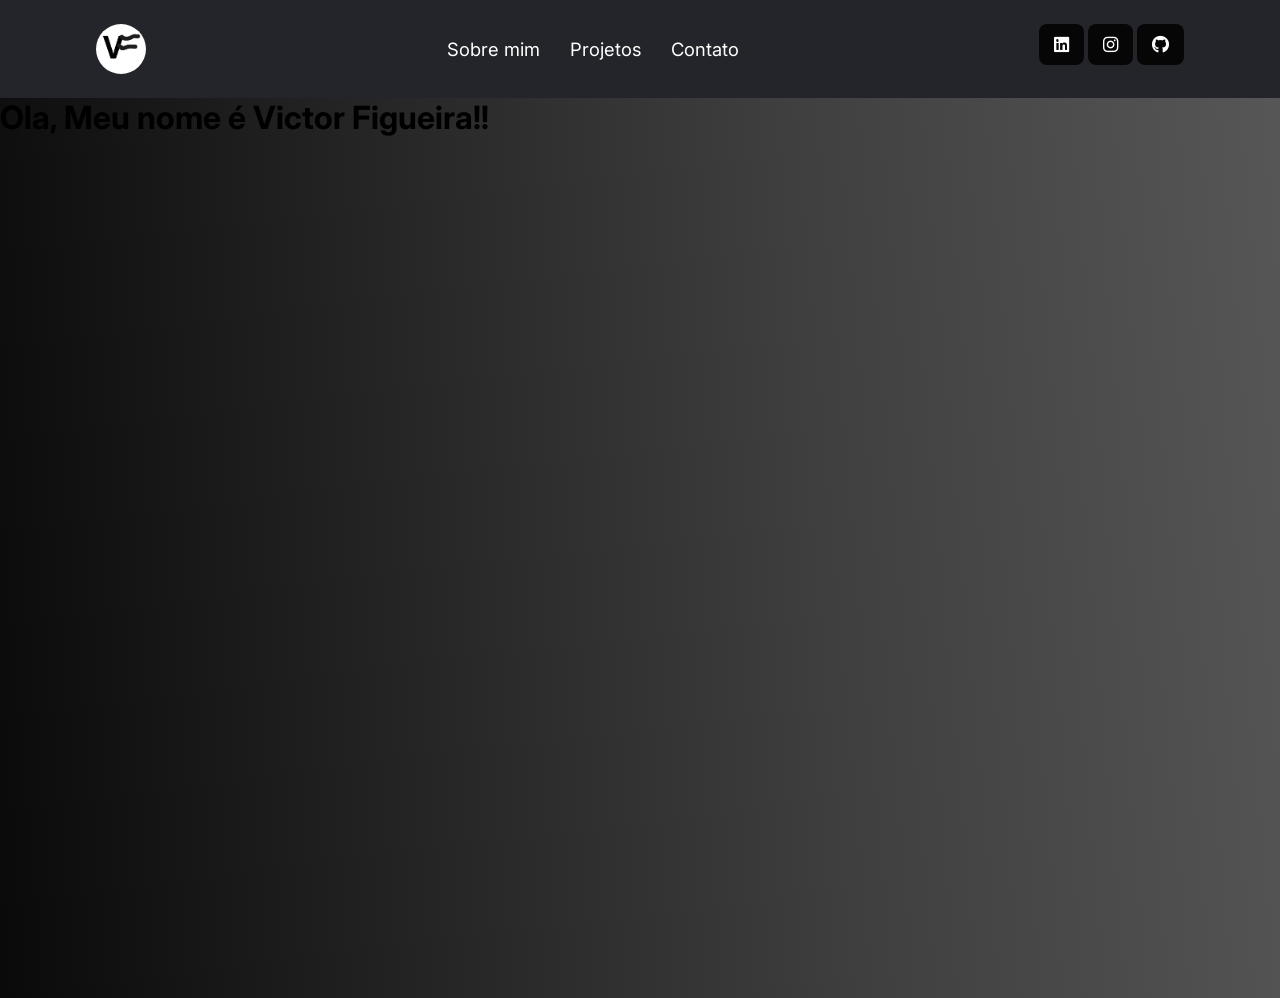
==== index.html @ d0532011 "portifolio" ====
<!DOCTYPE html>
<html lang="en">
  <head>
    <meta charset="UTF-8" />
    <meta name="viewport" content="width=device-width, initial-scale=1.0" />
    <title>Document</title>
    <link rel="stylesheet" href="style.css" />
    <link
      rel="stylesheet"
      href="https://cdnjs.cloudflare.com/ajax/libs/font-awesome/6.6.0/css/all.min.css"
      integrity="sha512-Kc323vGBEqzTmouAECnVceyQqyqdsSiqLQISBL29aUW4U/M7pSPA/gEUZQqv1cwx4OnYxTxve5UMg5GT6L4JJg=="
      crossorigin="anonymous"
      referrerpolicy="no-referrer"
    />
  </head>
  <body>
    <header>
      <nav class="nav-bar">
        <div class="logo"><img src="logo portifolio.jpg" alt=""></div>
        <div class="nav-list">
          <ul>
            <li class="nav-item"><a href="sobremim.html" class="nav-link" id="item1">Sobre mim</a></li>
            <li class="nav-item"><a href="projetos.html" class="nav-link" id="item2">Projetos</a></li>
            <li class="nav-item"><a href="contato.html" class="nav-link" id="item3">Contato</a></li>
          </ul>
        </div>
        <div class="login-button">
          <button>
            <a href="https://www.linkedin.com/in/figu3ir4/"
              ><i class="fa-brands fa-linkedin"></i
            ></a>
          </button>
          <button>
            <a href="https://www.instagram.com/figu3ir4/"
              ><i class="fa-brands fa-instagram"></i
            ></a>
          </button>
          <button>
            <a href="https://github.com/FIGU3IR4"
              ><i class="fa-brands fa-github"></i
            ></a>
          </button>
        </div>
      </nav>
    </header>
    <main class="container">
      <h1>Ola, Meu nome é Victor Figueira!!</h1>
    </main>
  </body>
</html>
---- style.css ----
@import url("https://fonts.googleapis.com/css2?family=Inter:ital,opsz,wght@0,14..32,100..900;1,14..32,100..900&display=swap");
* {
  padding: 0;
  margin: 0;
  box-sizing: border-box;
  font-family: "inter", sans-serif;
}

header {
  background-color: #24252a;
  box-shadow: 0px 3px 10px #464646;
}

.nav-bar {
  display: flex;
  justify-content: space-between;
  padding: 1.5rem 6rem;
}

.logo img {
  display: flex;
  align-items: center;
  border-radius: 50px;
  width: 50px;
}

.nav-list {
  display: flex;
  align-items: center;
}
.nav-list ul {
  display: flex;
  justify-content: center;
  list-style: none;
}
.nav-item {
  margin: 0 15px;
}
.nav-link {
  text-decoration: none;
  font-size: 1.15rem;
  color: #fff;
  font-weight: 400;
}

.login-button button {
  border: none;
  background-color: #070606;
  padding: 10px 15px;
  border-radius: 8px;
}

.login-button button a {
  text-decoration: none;
  color: #fff;
  font-weight: 500;
  font-size: 1.1rem;
}

.nav-item #item1:hover {
  color: #ec0000;

  transition: 0.5s;
}
.nav-item #item2:hover {
  color: #00f22c;

  transition: 0.5s;
}
.nav-item #item3:hover {
  color: hsl(64, 96%, 44%);

  transition: 0.5s;
}
.container {
  height: 100vh;
  width: 100%;
  background: linear-gradient(85deg, #000000, rgb(63, 63, 63), #6f6f6f,rgb(63, 63, 63), #000000 );
  background-size: 300% 300%;
  animation: color 6s ease-in-out infinite;
}

@keyframes color{
  0%{
    background-position: 0 50%;
  }
  50%{
    background-position: 100% 50%;
  }
  0%{
    background-position: 0 50%;
  }
}
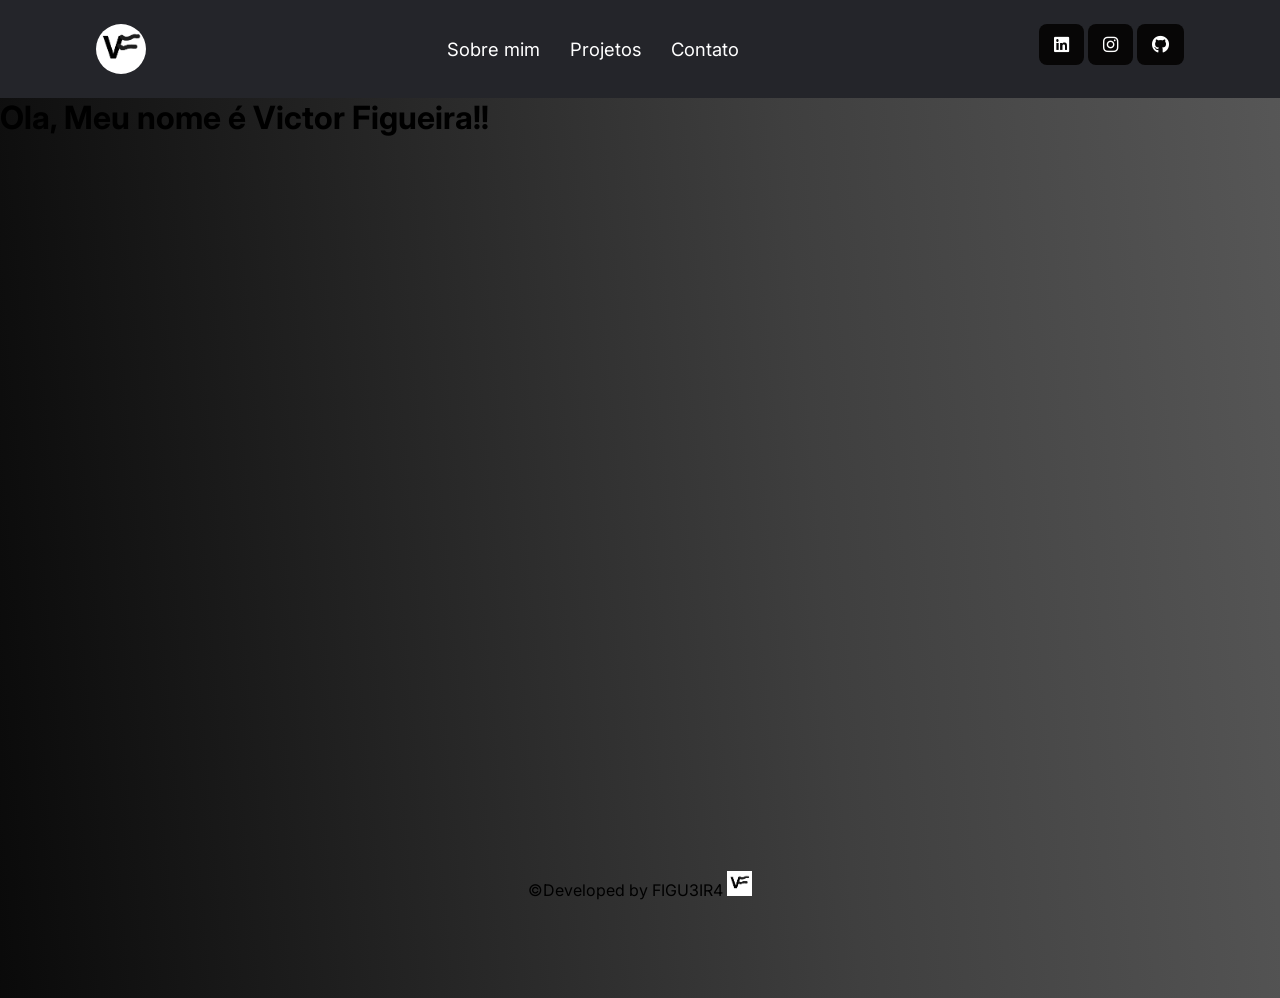
==== commit b1cd0918: "portifolio" ====
--- a/index.html
+++ b/index.html
@@ -16,12 +16,18 @@
   <body>
     <header>
       <nav class="nav-bar">
-        <div class="logo"><img src="logo portifolio.jpg" alt=""></div>
+        <div class="logo"><img src="logo portifolio.jpg" alt="" /></div>
         <div class="nav-list">
           <ul>
-            <li class="nav-item"><a href="sobremim.html" class="nav-link" id="item1">Sobre mim</a></li>
-            <li class="nav-item"><a href="projetos.html" class="nav-link" id="item2">Projetos</a></li>
-            <li class="nav-item"><a href="contato.html" class="nav-link" id="item3">Contato</a></li>
+            <li class="nav-item">
+              <a href="sobremim.html" class="nav-link" id="item1">Sobre mim</a>
+            </li>
+            <li class="nav-item">
+              <a href="projetos.html" class="nav-link" id="item2">Projetos</a>
+            </li>
+            <li class="nav-item">
+              <a href="contato.html" class="nav-link" id="item3">Contato</a>
+            </li>
           </ul>
         </div>
         <div class="login-button">
@@ -46,5 +52,11 @@
     <main class="container">
       <h1>Ola, Meu nome é Victor Figueira!!</h1>
     </main>
+    <footer class="rodape">
+      <p>
+        &copy;Developed by FIGU3IR4
+        <img src="logo portifolio.jpg" alt="" width="25px" />
+      </p>
+    </footer>
   </body>
 </html>
--- a/style.css
+++ b/style.css
@@ -75,19 +75,60 @@
 .container {
   height: 100vh;
   width: 100%;
-  background: linear-gradient(85deg, #000000, rgb(63, 63, 63), #6f6f6f,rgb(63, 63, 63), #000000 );
+  background: linear-gradient(
+    85deg,
+    #000000,
+    rgb(63, 63, 63),
+    #6f6f6f,
+    rgb(63, 63, 63),
+    #000000
+  );
   background-size: 300% 300%;
   animation: color 6s ease-in-out infinite;
 }
 
-@keyframes color{
-  0%{
+@keyframes color {
+  0% {
     background-position: 0 50%;
   }
-  50%{
+  50% {
     background-position: 100% 50%;
   }
-  0%{
+  0% {
     background-position: 0 50%;
   }
 }
+
+.cab_contatos {
+  background-color: #305867;
+  height: 100px;
+  display: flex;
+  justify-content: center;
+  align-items: center;
+  color: white;
+}
+.rodape {
+  position: fixed;
+  bottom: 0;
+  width: 100%;
+  text-align: center;
+}
+
+.minhafoto img {
+  border-radius: 50%;
+}
+
+.contatos {
+  display: flex;
+  justify-content: space-between;
+  padding: 1.5rem 6rem;
+}
+
+.email, .contato, .linkedin, .slack{
+  background-color: #305867;
+  width: 250px;
+  height: 280px;
+  border-radius: 15%;
+  color: #f0ecec;
+  text-align: center;
+}
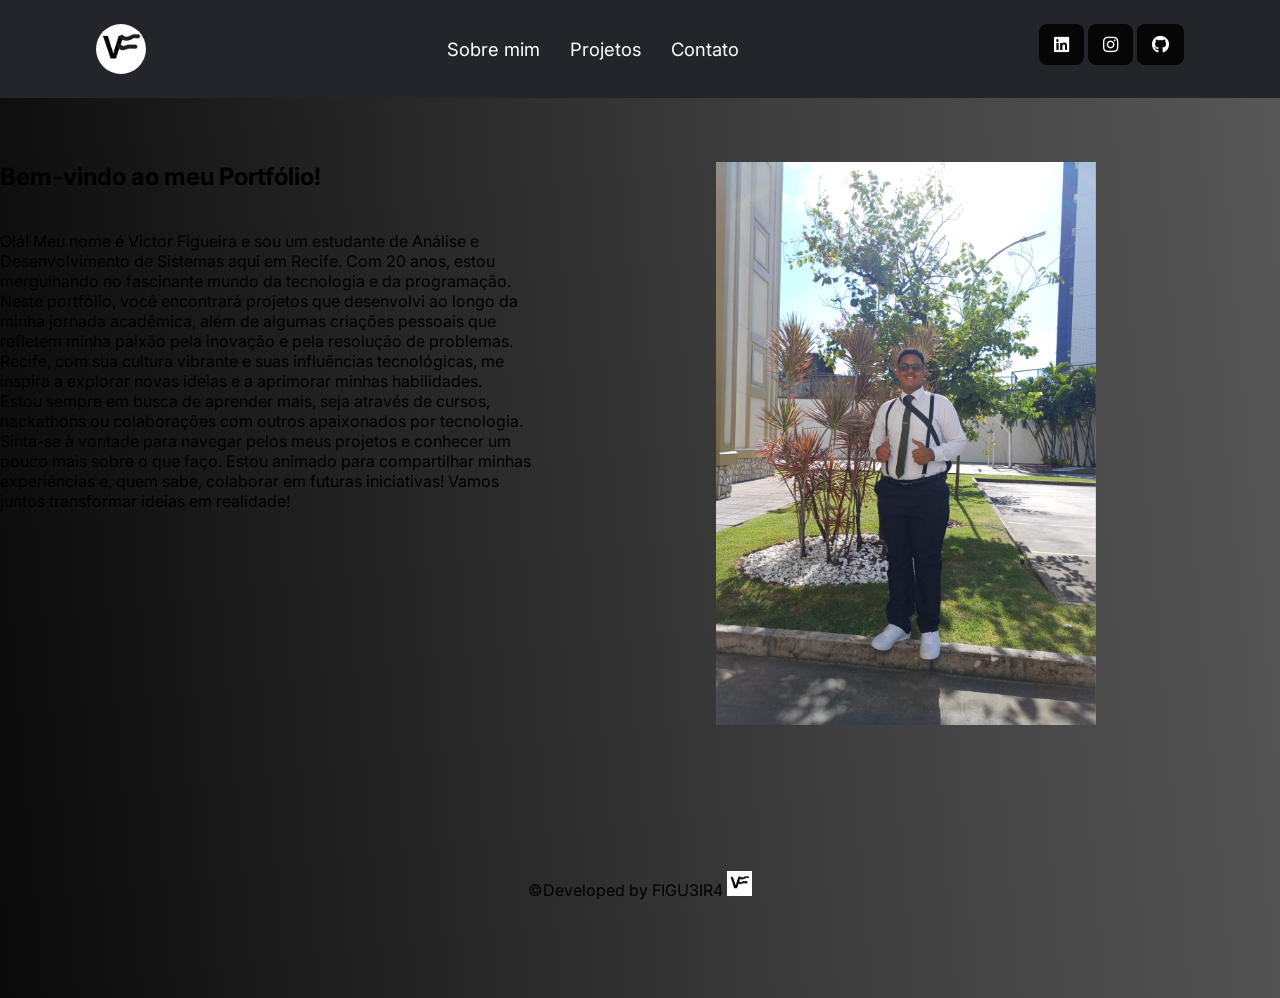
==== commit a7aa9b26: "cesar27/09" ====
--- a/index.html
+++ b/index.html
@@ -3,7 +3,7 @@
   <head>
     <meta charset="UTF-8" />
     <meta name="viewport" content="width=device-width, initial-scale=1.0" />
-    <title>Document</title>
+    <title>Inicio</title>
     <link rel="stylesheet" href="style.css" />
     <link
       rel="stylesheet"
@@ -50,7 +50,37 @@
       </nav>
     </header>
     <main class="container">
-      <h1>Ola, Meu nome é Victor Figueira!!</h1>
+      <section class="index">
+        <div>
+          <h1>Bem-vindo ao meu Portfólio!</h1>
+          <br />
+          <br />
+          <p>
+            Olá! Meu nome é Victor Figueira e sou um estudante de Análise e <br>
+            Desenvolvimento de Sistemas aqui em Recife. Com 20 anos, estou <br>
+            mergulhando no fascinante mundo da tecnologia e da programação. <br>
+            Neste portfólio, você encontrará projetos que desenvolvi ao longo da <br>
+            minha jornada acadêmica, além de algumas criações pessoais que <br>
+            refletem minha paixão pela inovação e pela resolução de problemas. <br>
+            Recife, com sua cultura vibrante e suas influências tecnológicas, me <br>
+            inspira a explorar novas ideias e a aprimorar minhas habilidades. <br>
+            Estou sempre em busca de aprender mais, seja através de cursos, <br>
+            hackathons ou colaborações com outros apaixonados por tecnologia. <br>
+            Sinta-se à vontade para navegar pelos meus projetos e conhecer um <br>
+            pouco mais sobre o que faço. Estou animado para compartilhar minhas <br>
+            experiências e, quem sabe, colaborar em futuras iniciativas! Vamos <br>
+            juntos transformar ideias em realidade!
+          </p>
+        </div>
+        <img
+          src="WhatsApp Image 2024-09-27 at 20.06.53.jpeg"
+          alt=""
+          width="380x"
+        />
+        <div>
+          <img />
+        </div>
+      </section>
     </main>
     <footer class="rodape">
       <p>
--- a/style.css
+++ b/style.css
@@ -124,11 +124,75 @@
   padding: 1.5rem 6rem;
 }
 
-.email, .contato, .linkedin, .slack{
-  background-color: #305867;
+.email,
+.contato,
+.linkedin,
+.slack {
   width: 250px;
   height: 280px;
   border-radius: 15%;
-  color: #f0ecec;
+  color: #b0afaf;
   text-align: center;
+}
+
+.contatos a {
+  text-decoration: none;
+  color: #fff;
+}
+
+.email p,
+a,
+.contato p,
+a,
+.linkedin p,
+a,
+.slack p,
+a {
+  padding-bottom: 25%;
+}
+
+.contato {
+  background-color: #305867;
+}
+.linkedin {
+  background-color: #305867;
+}
+.slack {
+  background-color:#305867;
+}
+.email {
+  background-color:#305867;
+}
+#test :hover {
+  color: hsl(60, 3%, 6%);
+
+  transition: 0.5s;
+}
+
+.sobre2 {
+  display: flex;
+}
+
+.minhafoto {
+  justify-content: space-between;
+  padding: 1rem 10rem;
+}
+.sobretexto {
+  justify-content: space-between;
+  padding: 4rem 0rem;
+}
+
+.main_{
+  background: url(https://guiaviajarmelhor.com.br/wp-content/uploads/2023/04/recife-a-noite-o-que-fazer2.jpg);
+  background-repeat: no-repeat;
+  background-size: cover;
+  background-attachment: fixed;
+ 
+
+}
+
+.index{
+  display: flex;
+  justify-content: space-between;
+  padding: 4rem 0rem;
 }
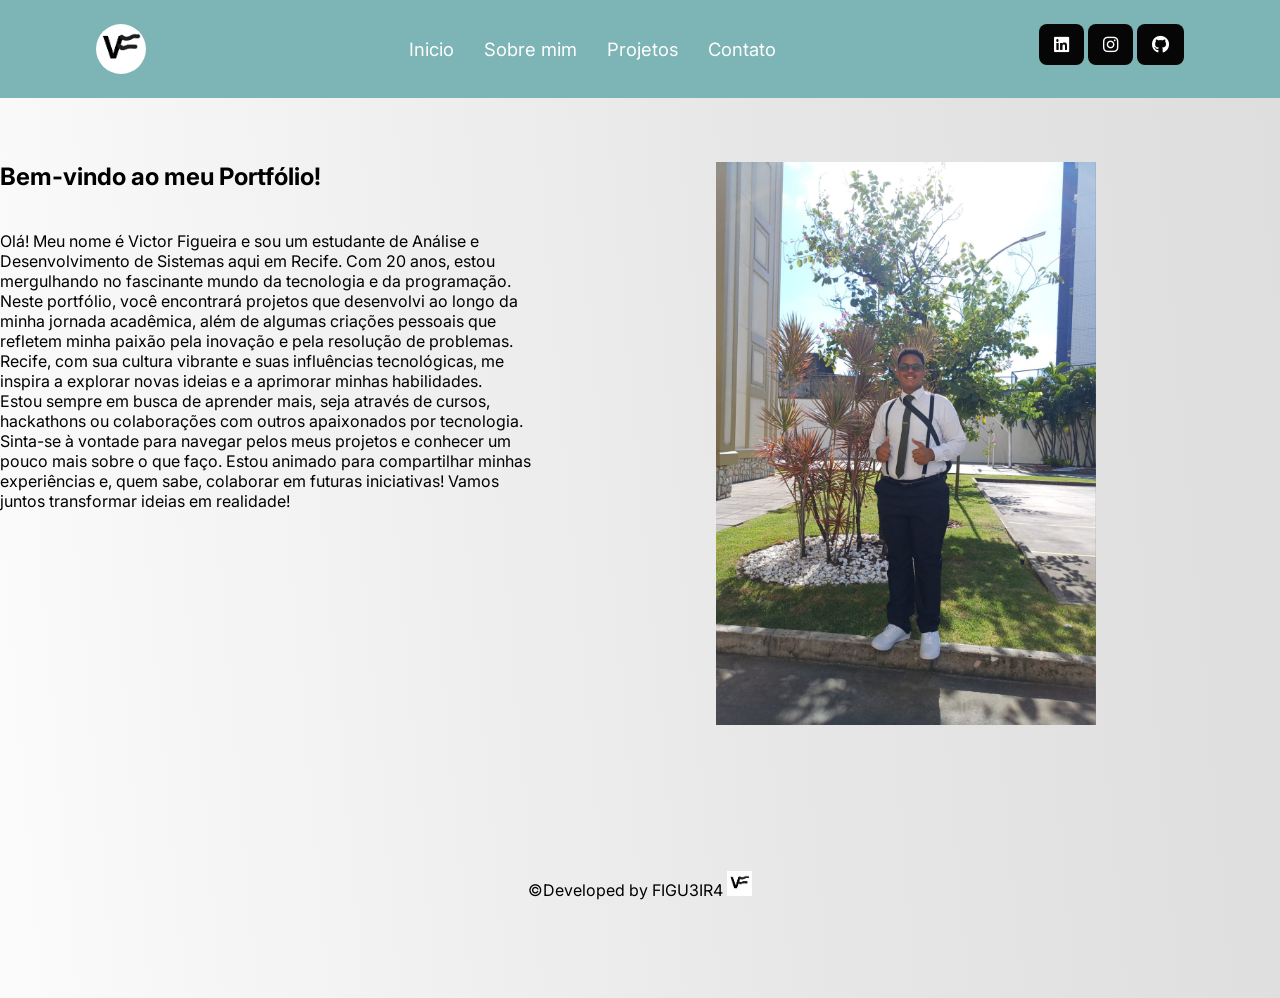
==== commit d75c4e04: "v8" ====
--- a/index.html
+++ b/index.html
@@ -19,6 +19,10 @@
         <div class="logo"><img src="logo portifolio.jpg" alt="" /></div>
         <div class="nav-list">
           <ul>
+            <li class="nav-item">
+              <a href="index.html" class="nav-link" id="item1">Inicio</a>
+            </li>
+
             <li class="nav-item">
               <a href="sobremim.html" class="nav-link" id="item1">Sobre mim</a>
             </li>
@@ -56,19 +60,32 @@
           <br />
           <br />
           <p>
-            Olá! Meu nome é Victor Figueira e sou um estudante de Análise e <br>
-            Desenvolvimento de Sistemas aqui em Recife. Com 20 anos, estou <br>
-            mergulhando no fascinante mundo da tecnologia e da programação. <br>
-            Neste portfólio, você encontrará projetos que desenvolvi ao longo da <br>
-            minha jornada acadêmica, além de algumas criações pessoais que <br>
-            refletem minha paixão pela inovação e pela resolução de problemas. <br>
-            Recife, com sua cultura vibrante e suas influências tecnológicas, me <br>
-            inspira a explorar novas ideias e a aprimorar minhas habilidades. <br>
-            Estou sempre em busca de aprender mais, seja através de cursos, <br>
-            hackathons ou colaborações com outros apaixonados por tecnologia. <br>
-            Sinta-se à vontade para navegar pelos meus projetos e conhecer um <br>
-            pouco mais sobre o que faço. Estou animado para compartilhar minhas <br>
-            experiências e, quem sabe, colaborar em futuras iniciativas! Vamos <br>
+            Olá! Meu nome é Victor Figueira e sou um estudante de Análise e
+            <br />
+            Desenvolvimento de Sistemas aqui em Recife. Com 20 anos, estou
+            <br />
+            mergulhando no fascinante mundo da tecnologia e da programação.
+            <br />
+            Neste portfólio, você encontrará projetos que desenvolvi ao longo da
+            <br />
+            minha jornada acadêmica, além de algumas criações pessoais que
+            <br />
+            refletem minha paixão pela inovação e pela resolução de problemas.
+            <br />
+            Recife, com sua cultura vibrante e suas influências tecnológicas, me
+            <br />
+            inspira a explorar novas ideias e a aprimorar minhas habilidades.
+            <br />
+            Estou sempre em busca de aprender mais, seja através de cursos,
+            <br />
+            hackathons ou colaborações com outros apaixonados por tecnologia.
+            <br />
+            Sinta-se à vontade para navegar pelos meus projetos e conhecer um
+            <br />
+            pouco mais sobre o que faço. Estou animado para compartilhar minhas
+            <br />
+            experiências e, quem sabe, colaborar em futuras iniciativas! Vamos
+            <br />
             juntos transformar ideias em realidade!
           </p>
         </div>
--- a/style.css
+++ b/style.css
@@ -7,7 +7,7 @@
 }
 
 header {
-  background-color: #24252a;
+  background-color: #7db4b5;
   box-shadow: 0px 3px 10px #464646;
 }
 
@@ -58,17 +58,17 @@
 }
 
 .nav-item #item1:hover {
-  color: #ec0000;
+  color: #680148;
 
   transition: 0.5s;
 }
 .nav-item #item2:hover {
-  color: #00f22c;
+  color: #680148;
 
   transition: 0.5s;
 }
 .nav-item #item3:hover {
-  color: hsl(64, 96%, 44%);
+  color: #680148;
 
   transition: 0.5s;
 }
@@ -77,11 +77,11 @@
   width: 100%;
   background: linear-gradient(
     85deg,
-    #000000,
-    rgb(63, 63, 63),
-    #6f6f6f,
-    rgb(63, 63, 63),
-    #000000
+    #ffffff,
+    rgb(230, 230, 230),
+    #d6d5d5,
+    rgb(230, 230, 230),
+    #ffffff
   );
   background-size: 300% 300%;
   animation: color 6s ease-in-out infinite;
@@ -100,12 +100,13 @@
 }
 
 .cab_contatos {
-  background-color: #305867;
+  background-color: #680148;
   height: 100px;
   display: flex;
   justify-content: center;
   align-items: center;
   color: white;
+  box-shadow: 0px 3px 10px #070606;
 }
 .rodape {
   position: fixed;
@@ -152,16 +153,16 @@
 }
 
 .contato {
-  background-color: #305867;
+  background-color: #680148;
 }
 .linkedin {
-  background-color: #305867;
+  background-color: #680148;
 }
 .slack {
-  background-color:#305867;
+  background-color:#680148;
 }
 .email {
-  background-color:#305867;
+  background-color:#680148;
 }
 #test :hover {
   color: hsl(60, 3%, 6%);
@@ -195,4 +196,16 @@
   display: flex;
   justify-content: space-between;
   padding: 4rem 0rem;
+}
+.projetos_section{
+  display: flex;
+  
+}
+.foto_projetos{
+  justify-content: space-between;
+  padding: 8rem 4rem;
+}
+.texto_projetos{
+  justify-content: space-between;
+  padding: 4rem 1rem;
 }
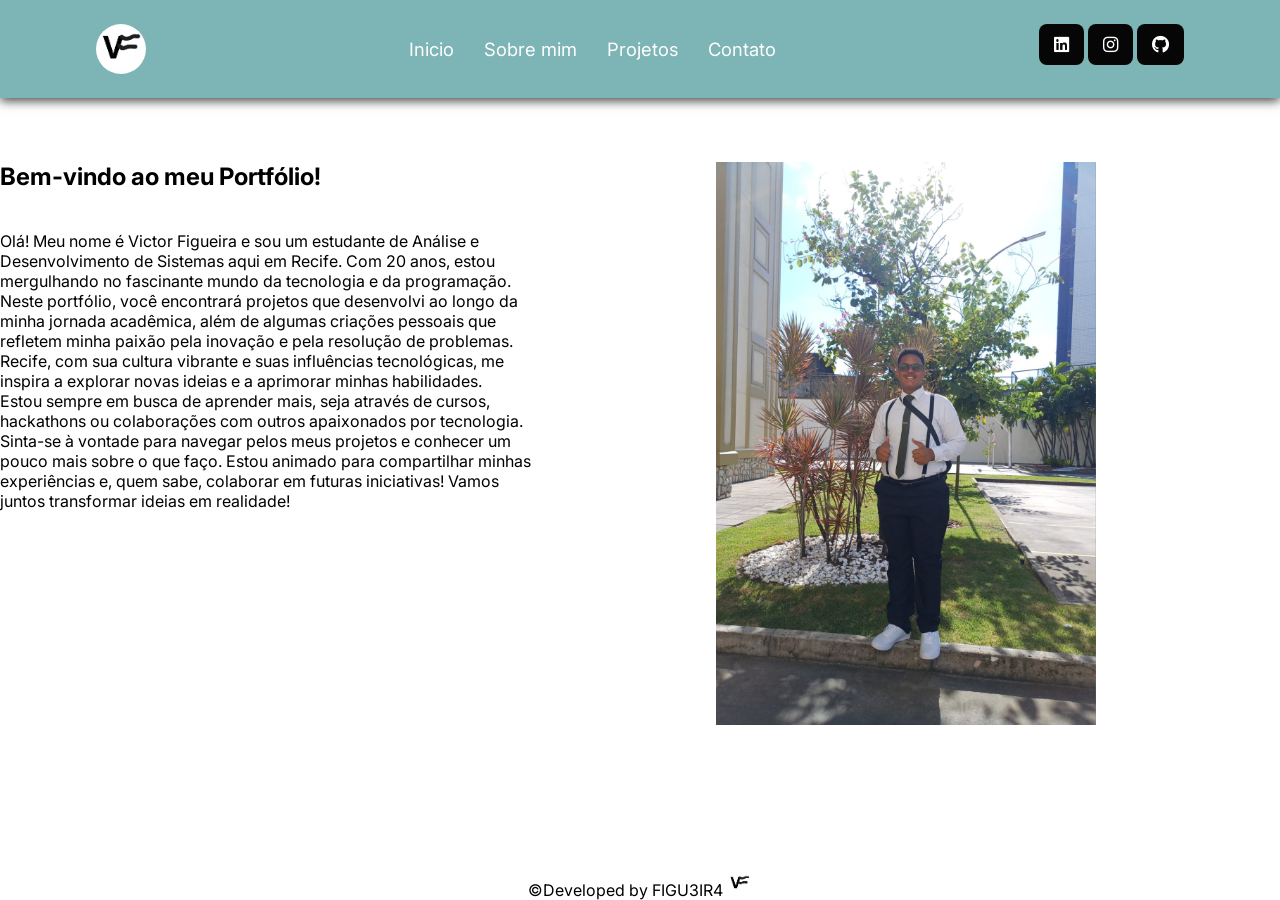
==== commit 2c83572a: "almost there" ====
--- a/index.html
+++ b/index.html
@@ -98,6 +98,8 @@
           <img />
         </div>
       </section>
+
+      
     </main>
     <footer class="rodape">
       <p>
--- a/style.css
+++ b/style.css
@@ -6,6 +6,10 @@
   font-family: "inter", sans-serif;
 }
 
+section{
+  display: flex;
+}
+
 header {
   background-color: #7db4b5;
   box-shadow: 0px 3px 10px #464646;
@@ -71,7 +75,7 @@
   color: #680148;
 
   transition: 0.5s;
-}
+}/*
 .container {
   height: 100vh;
   width: 100%;
@@ -85,7 +89,7 @@
   );
   background-size: 300% 300%;
   animation: color 6s ease-in-out infinite;
-}
+}*/
 
 @keyframes color {
   0% {
@@ -208,4 +212,12 @@
 .texto_projetos{
   justify-content: space-between;
   padding: 4rem 1rem;
+}
+.sobre_{
+  justify-content: space-between;
+  padding: 15rem 3rem;
+}
+.hellcife{
+  justify-content: space-between;
+  padding: 15rem 3rem;
 }
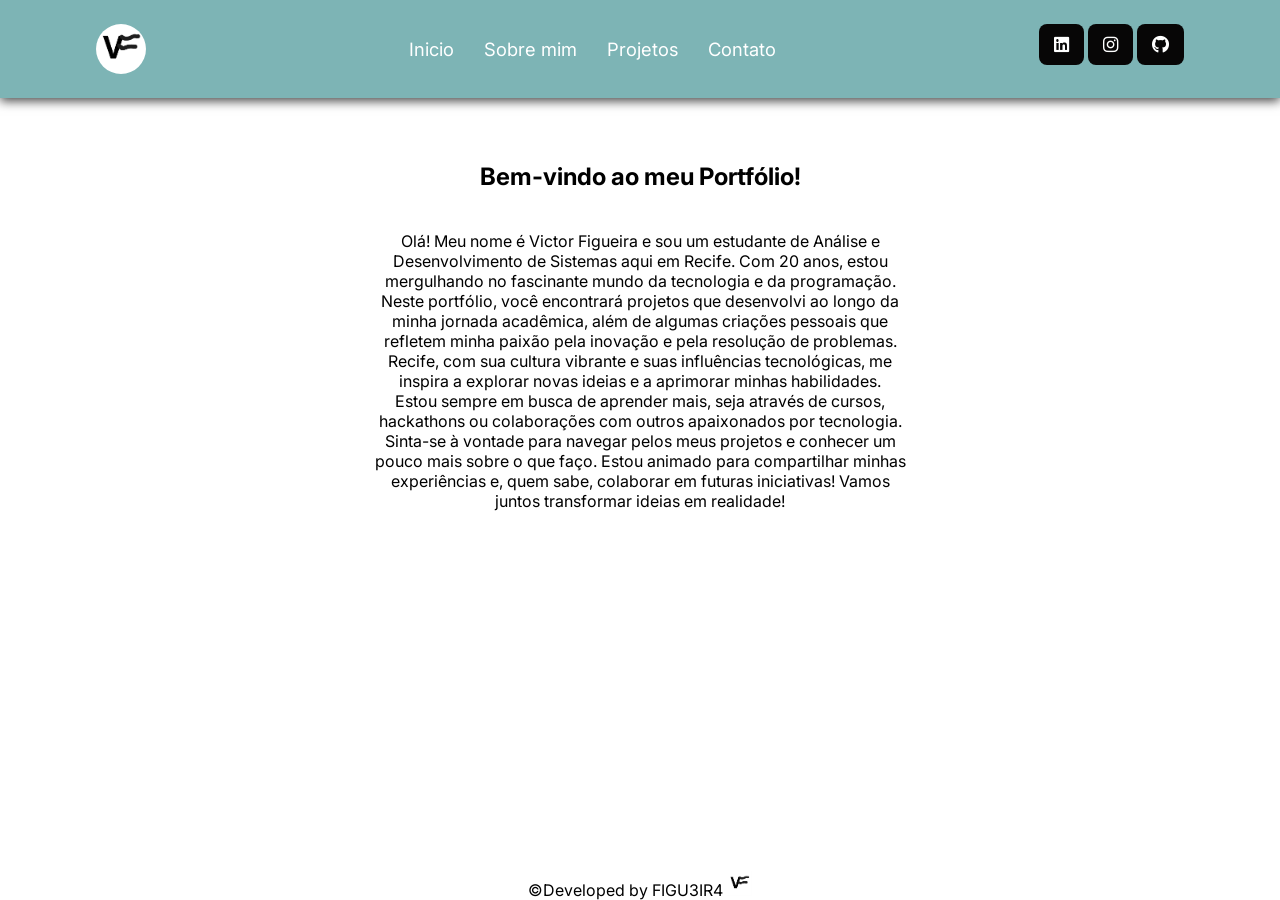
==== commit befc0df4: "finally" ====
--- a/index.html
+++ b/index.html
@@ -55,10 +55,9 @@
     </header>
     <main class="container">
       <section class="index">
-        <div>
+        <div class="welcome">
           <h1>Bem-vindo ao meu Portfólio!</h1>
-          <br />
-          <br />
+        <br><br>
           <p>
             Olá! Meu nome é Victor Figueira e sou um estudante de Análise e
             <br />
@@ -88,13 +87,7 @@
             <br />
             juntos transformar ideias em realidade!
           </p>
-        </div>
-        <img
-          src="WhatsApp Image 2024-09-27 at 20.06.53.jpeg"
-          alt=""
-          width="380x"
-        />
-        <div>
+       
           <img />
         </div>
       </section>
--- a/style.css
+++ b/style.css
@@ -220,4 +220,9 @@
 .hellcife{
   justify-content: space-between;
   padding: 15rem 3rem;
-}+}
+.welcome{
+  margin: 0 auto;
+  width: 50%;
+  text-align: center;
+}
